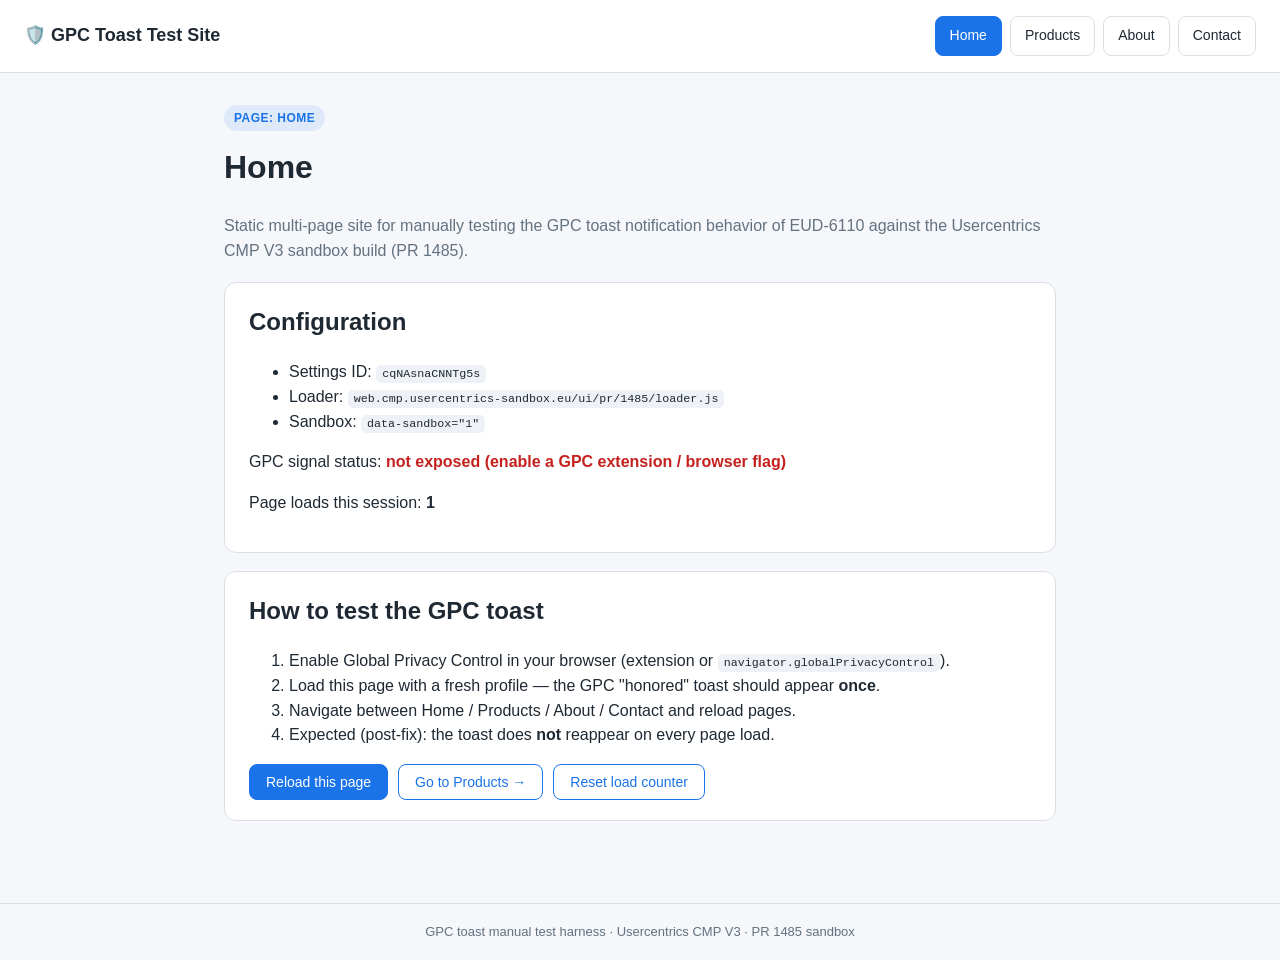
==== index.html @ b7dc3c93 "feat: GPC toast multi-page test site (EUD-6110, PR 1485 sandbox) Co-Authored-By: Claude Opus 4.8 <no" ====
<!DOCTYPE html>
<html lang="en">
  <head>
    <meta charset="utf-8" />
    <meta name="viewport" content="width=device-width, initial-scale=1" />
    <title>GPC Toast Test · Home</title>
    <link rel="stylesheet" href="styles.css" />

    <!-- Usercentrics CMP (V3) — PR 1485 sandbox loader -->
    <script
      id="usercentrics-cmp"
      src="https://web.cmp.usercentrics-sandbox.eu/ui/pr/1485/loader.js"
      data-settings-id="cqNAsnaCNNTg5s"
      data-sandbox="1"
    ></script>
  </head>
  <body>
    <header class="site-header">
      <div class="brand">🛡️ GPC Toast Test Site</div>
      <nav class="site-nav">
        <a href="index.html" class="active">Home</a>
        <a href="products.html">Products</a>
        <a href="about.html">About</a>
        <a href="contact.html">Contact</a>
      </nav>
    </header>

    <main>
      <span class="page-tag">Page: Home</span>
      <h1>Home</h1>
      <p class="muted">
        Static multi-page site for manually testing the GPC toast notification behavior of
        EUD-6110 against the Usercentrics CMP V3 sandbox build (PR&nbsp;1485).
      </p>

      <div class="card">
        <h2>Configuration</h2>
        <ul>
          <li>Settings ID: <code>cqNAsnaCNNTg5s</code></li>
          <li>Loader: <code>web.cmp.usercentrics-sandbox.eu/ui/pr/1485/loader.js</code></li>
          <li>Sandbox: <code>data-sandbox="1"</code></li>
        </ul>
        <p>
          GPC signal status:
          <span id="gpc-status" class="gpc-status">checking…</span>
        </p>
        <p>
          Page loads this session: <strong id="load-count">1</strong>
        </p>
      </div>

      <div class="card">
        <h2>How to test the GPC toast</h2>
        <ol>
          <li>Enable Global Privacy Control in your browser (extension or <code>navigator.globalPrivacyControl</code>).</li>
          <li>Load this page with a fresh profile — the GPC "honored" toast should appear <strong>once</strong>.</li>
          <li>Navigate between Home / Products / About / Contact and reload pages.</li>
          <li>Expected (post-fix): the toast does <strong>not</strong> reappear on every page load.</li>
        </ol>
        <div class="btn-row">
          <button class="action" onclick="location.reload()">Reload this page</button>
          <button class="action secondary" onclick="location.href='products.html'">Go to Products →</button>
          <button class="action secondary" onclick="sessionStorage.removeItem('gpcPageLoads'); location.reload()">Reset load counter</button>
        </div>
      </div>
    </main>

    <footer class="site-footer">
      GPC toast manual test harness · Usercentrics CMP V3 · PR 1485 sandbox
    </footer>

    <script src="test-helpers.js"></script>
  </body>
</html>
---- styles.css ----
:root {
  --uc-accent: #1a73e8;
  --uc-bg: #f5f7fa;
  --uc-text: #1f2933;
  --uc-muted: #647280;
  --uc-border: #d9e0e7;
}

* {
  box-sizing: border-box;
}

body {
  margin: 0;
  font-family: -apple-system, BlinkMacSystemFont, "Segoe UI", Roboto, Helvetica, Arial, sans-serif;
  color: var(--uc-text);
  background: var(--uc-bg);
  line-height: 1.55;
}

header.site-header {
  background: #fff;
  border-bottom: 1px solid var(--uc-border);
  padding: 16px 24px;
  display: flex;
  align-items: center;
  justify-content: space-between;
  flex-wrap: wrap;
  gap: 12px;
}

header.site-header .brand {
  font-weight: 700;
  font-size: 18px;
}

nav.site-nav {
  display: flex;
  gap: 8px;
  flex-wrap: wrap;
}

nav.site-nav a {
  text-decoration: none;
  color: var(--uc-text);
  padding: 8px 14px;
  border-radius: 8px;
  border: 1px solid var(--uc-border);
  background: #fff;
  font-size: 14px;
}

nav.site-nav a.active {
  background: var(--uc-accent);
  color: #fff;
  border-color: var(--uc-accent);
}

main {
  max-width: 880px;
  margin: 0 auto;
  padding: 32px 24px 64px;
}

h1 {
  margin-top: 0;
}

.page-tag {
  display: inline-block;
  font-size: 12px;
  font-weight: 600;
  text-transform: uppercase;
  letter-spacing: 0.04em;
  color: var(--uc-accent);
  background: rgba(26, 115, 232, 0.1);
  padding: 4px 10px;
  border-radius: 999px;
  margin-bottom: 12px;
}

.card {
  background: #fff;
  border: 1px solid var(--uc-border);
  border-radius: 12px;
  padding: 20px 24px;
  margin: 18px 0;
}

.card h2 {
  margin-top: 0;
}

.muted {
  color: var(--uc-muted);
}

code {
  background: #eef1f5;
  padding: 2px 6px;
  border-radius: 5px;
  font-size: 0.9em;
}

.btn-row {
  display: flex;
  gap: 10px;
  flex-wrap: wrap;
  margin-top: 12px;
}

button.action {
  cursor: pointer;
  border: 1px solid var(--uc-accent);
  background: var(--uc-accent);
  color: #fff;
  padding: 9px 16px;
  border-radius: 8px;
  font-size: 14px;
}

button.action.secondary {
  background: #fff;
  color: var(--uc-accent);
}

footer.site-footer {
  border-top: 1px solid var(--uc-border);
  padding: 18px 24px;
  text-align: center;
  color: var(--uc-muted);
  font-size: 13px;
}

.gpc-status {
  font-weight: 600;
}

.gpc-on {
  color: #137333;
}

.gpc-off {
  color: #c5221f;
}
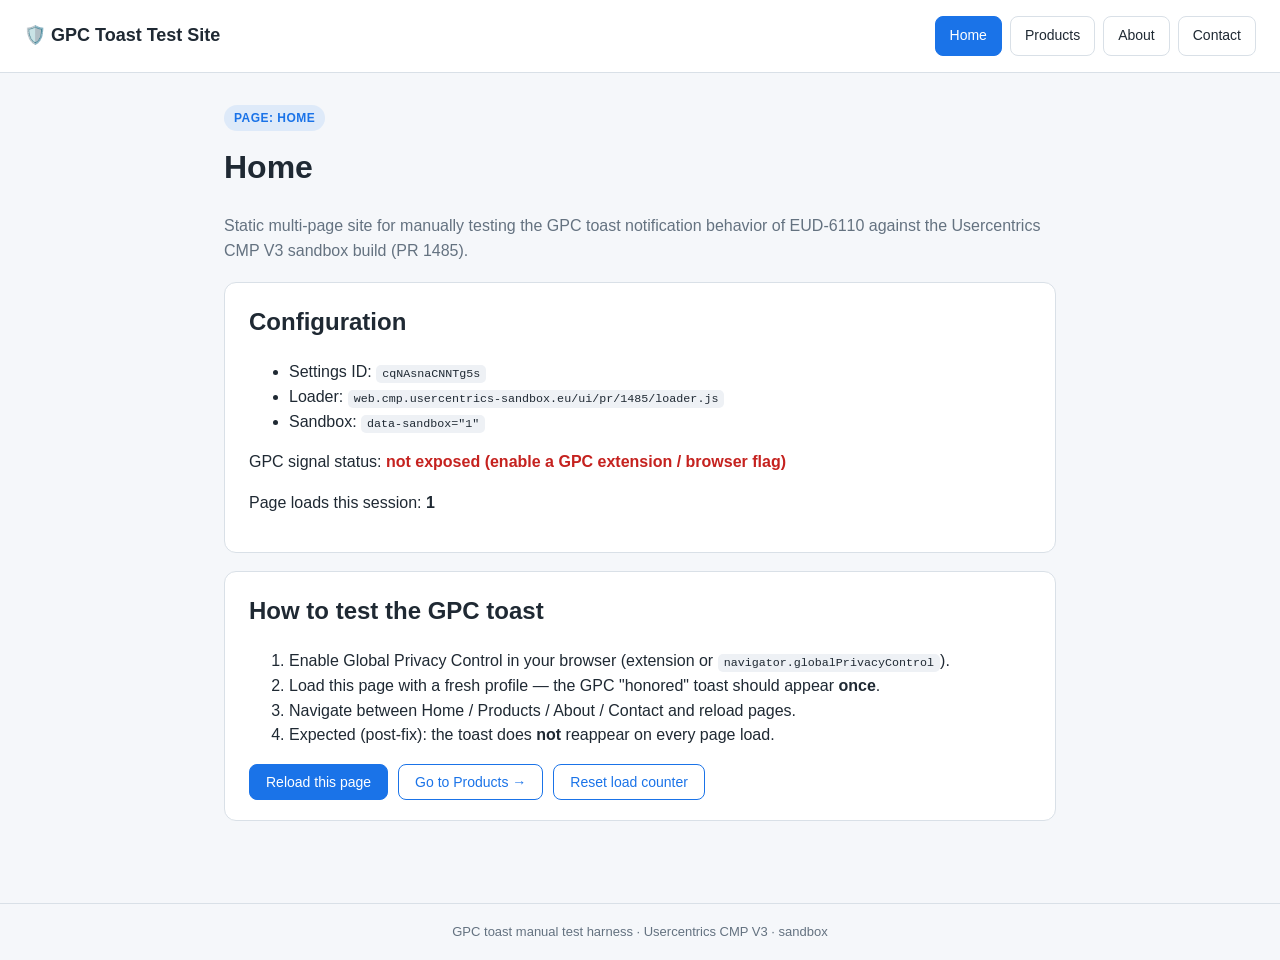
==== commit e02993dc: "chore: switch CMP loader to general sandbox build Co-Authored-By: Claude Opus 4.8 <noreply@anthropic" ====
--- a/index.html
+++ b/index.html
@@ -6,10 +6,24 @@
     <title>GPC Toast Test · Home</title>
     <link rel="stylesheet" href="styles.css" />
 
-    <!-- Usercentrics CMP (V3) — PR 1485 sandbox loader -->
+    <!-- Optional GPC simulation for testing: add ?gpc=1 to the URL (persists for the session; ?gpc=0 clears it). -->
+    <script>
+      (function () {
+        try {
+          var p = new URLSearchParams(location.search);
+          if (p.get('gpc') === '1') sessionStorage.setItem('simulateGpc', '1');
+          if (p.get('gpc') === '0') sessionStorage.removeItem('simulateGpc');
+          if (sessionStorage.getItem('simulateGpc') === '1') {
+            Object.defineProperty(navigator, 'globalPrivacyControl', { value: true, configurable: true });
+          }
+        } catch (e) {}
+      })();
+    </script>
+
+    <!-- Usercentrics CMP (V3) — sandbox loader -->
     <script
       id="usercentrics-cmp"
-      src="https://web.cmp.usercentrics-sandbox.eu/ui/pr/1485/loader.js"
+      src="https://web.cmp.usercentrics-sandbox.eu/ui/loader.js"
       data-settings-id="cqNAsnaCNNTg5s"
       data-sandbox="1"
     ></script>
@@ -66,7 +80,7 @@
     </main>
 
     <footer class="site-footer">
-      GPC toast manual test harness · Usercentrics CMP V3 · PR 1485 sandbox
+      GPC toast manual test harness · Usercentrics CMP V3 · sandbox
     </footer>
 
     <script src="test-helpers.js"></script>
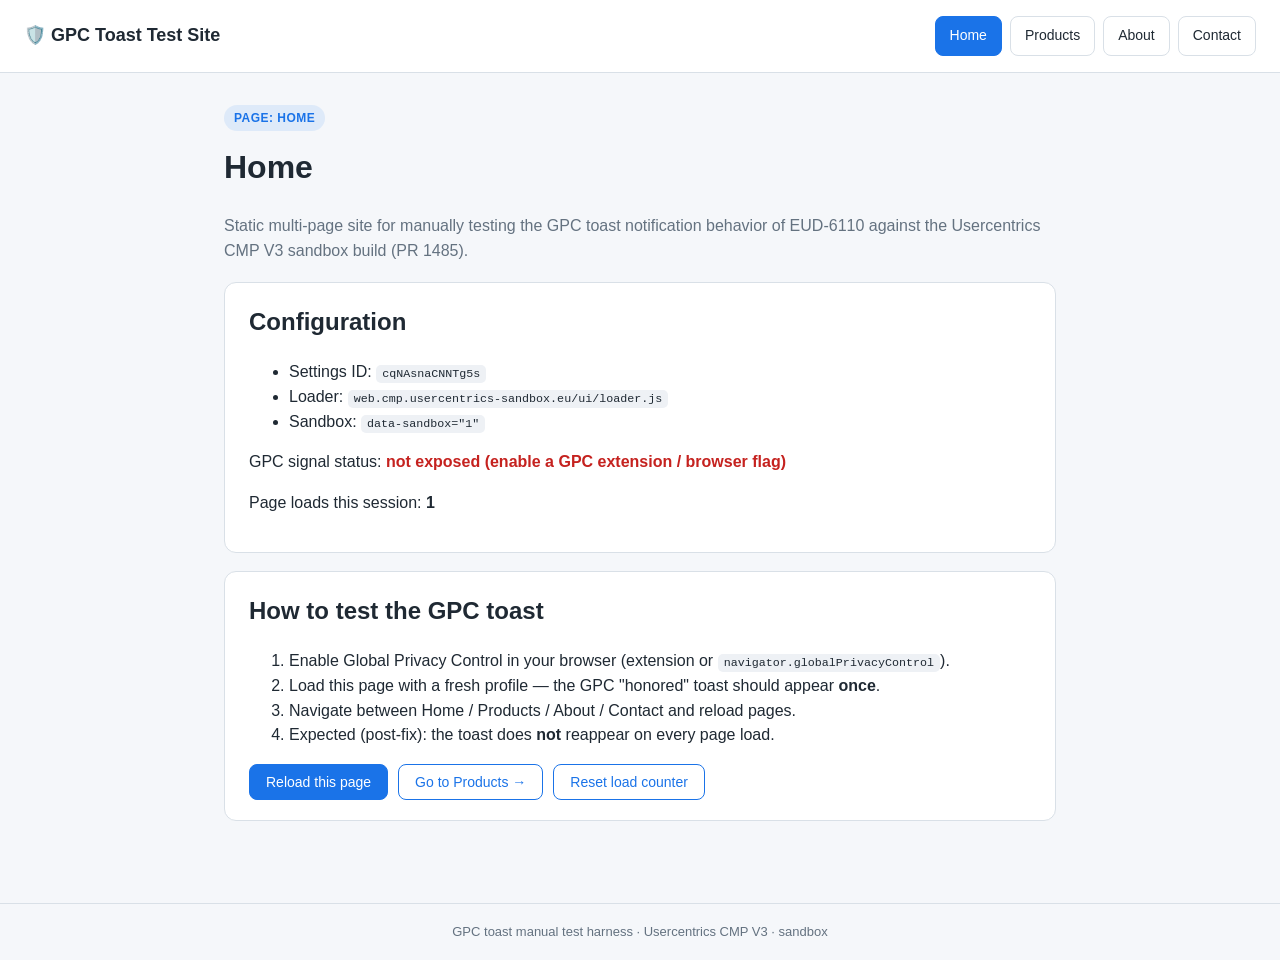
==== commit c7d31585: "chore: update loader path shown in Home config card Co-Authored-By: Claude Opus 4.8 <noreply@anthrop" ====
--- a/index.html
+++ b/index.html
@@ -51,7 +51,7 @@
         <h2>Configuration</h2>
         <ul>
           <li>Settings ID: <code>cqNAsnaCNNTg5s</code></li>
-          <li>Loader: <code>web.cmp.usercentrics-sandbox.eu/ui/pr/1485/loader.js</code></li>
+          <li>Loader: <code>web.cmp.usercentrics-sandbox.eu/ui/loader.js</code></li>
           <li>Sandbox: <code>data-sandbox="1"</code></li>
         </ul>
         <p>
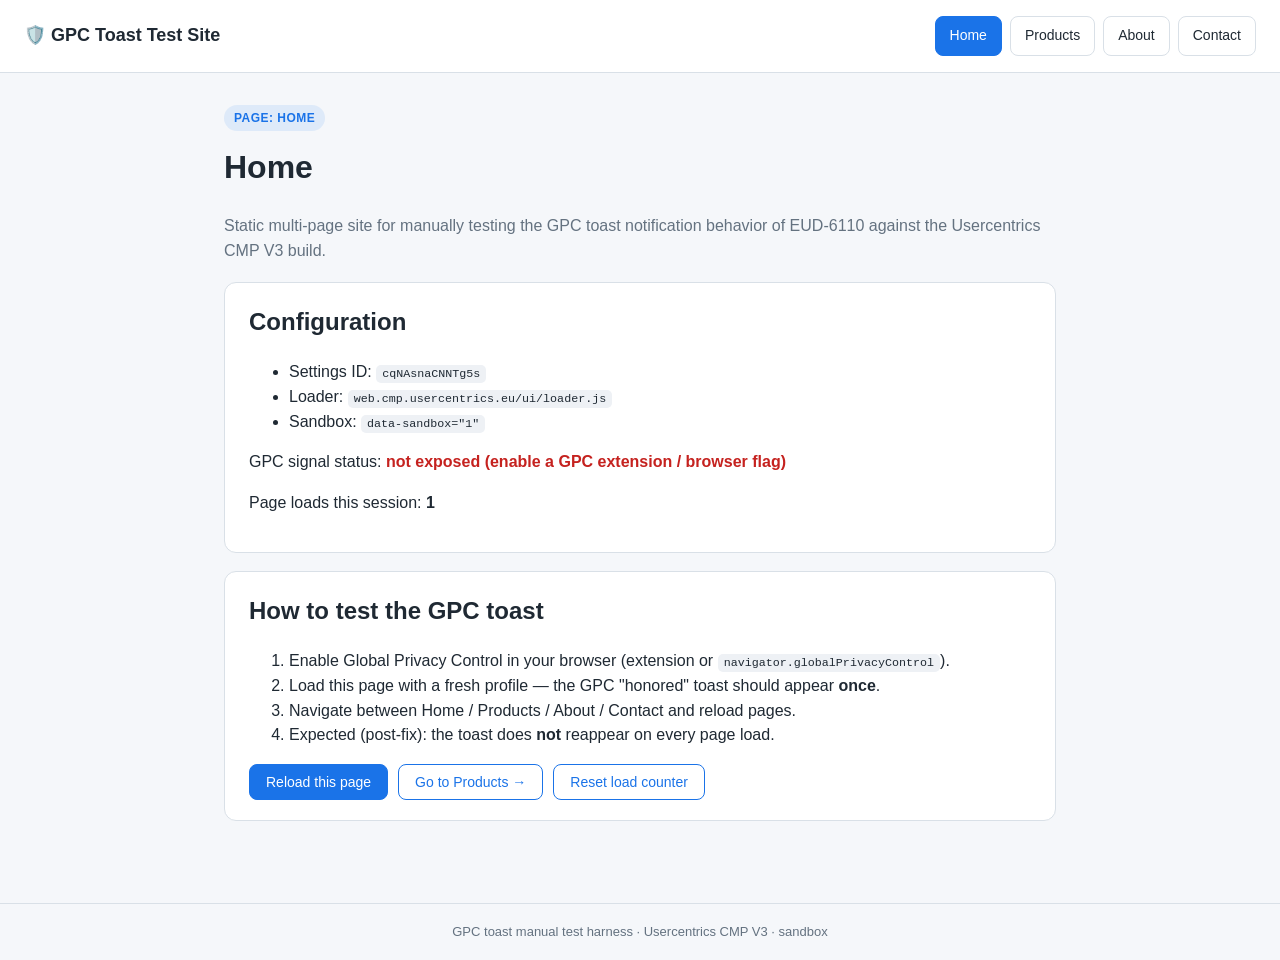
==== commit 39f6ff31: "chore: switch CMP loader to production domain Co-Authored-By: Claude Opus 4.8 <noreply@anthropic.com" ====
--- a/index.html
+++ b/index.html
@@ -23,7 +23,7 @@
     <!-- Usercentrics CMP (V3) — sandbox loader -->
     <script
       id="usercentrics-cmp"
-      src="https://web.cmp.usercentrics-sandbox.eu/ui/loader.js"
+      src="https://web.cmp.usercentrics.eu/ui/loader.js"
       data-settings-id="cqNAsnaCNNTg5s"
       data-sandbox="1"
     ></script>
@@ -44,14 +44,14 @@
       <h1>Home</h1>
       <p class="muted">
         Static multi-page site for manually testing the GPC toast notification behavior of
-        EUD-6110 against the Usercentrics CMP V3 sandbox build (PR&nbsp;1485).
+        EUD-6110 against the Usercentrics CMP V3 build.
       </p>
 
       <div class="card">
         <h2>Configuration</h2>
         <ul>
           <li>Settings ID: <code>cqNAsnaCNNTg5s</code></li>
-          <li>Loader: <code>web.cmp.usercentrics-sandbox.eu/ui/loader.js</code></li>
+          <li>Loader: <code>web.cmp.usercentrics.eu/ui/loader.js</code></li>
           <li>Sandbox: <code>data-sandbox="1"</code></li>
         </ul>
         <p>
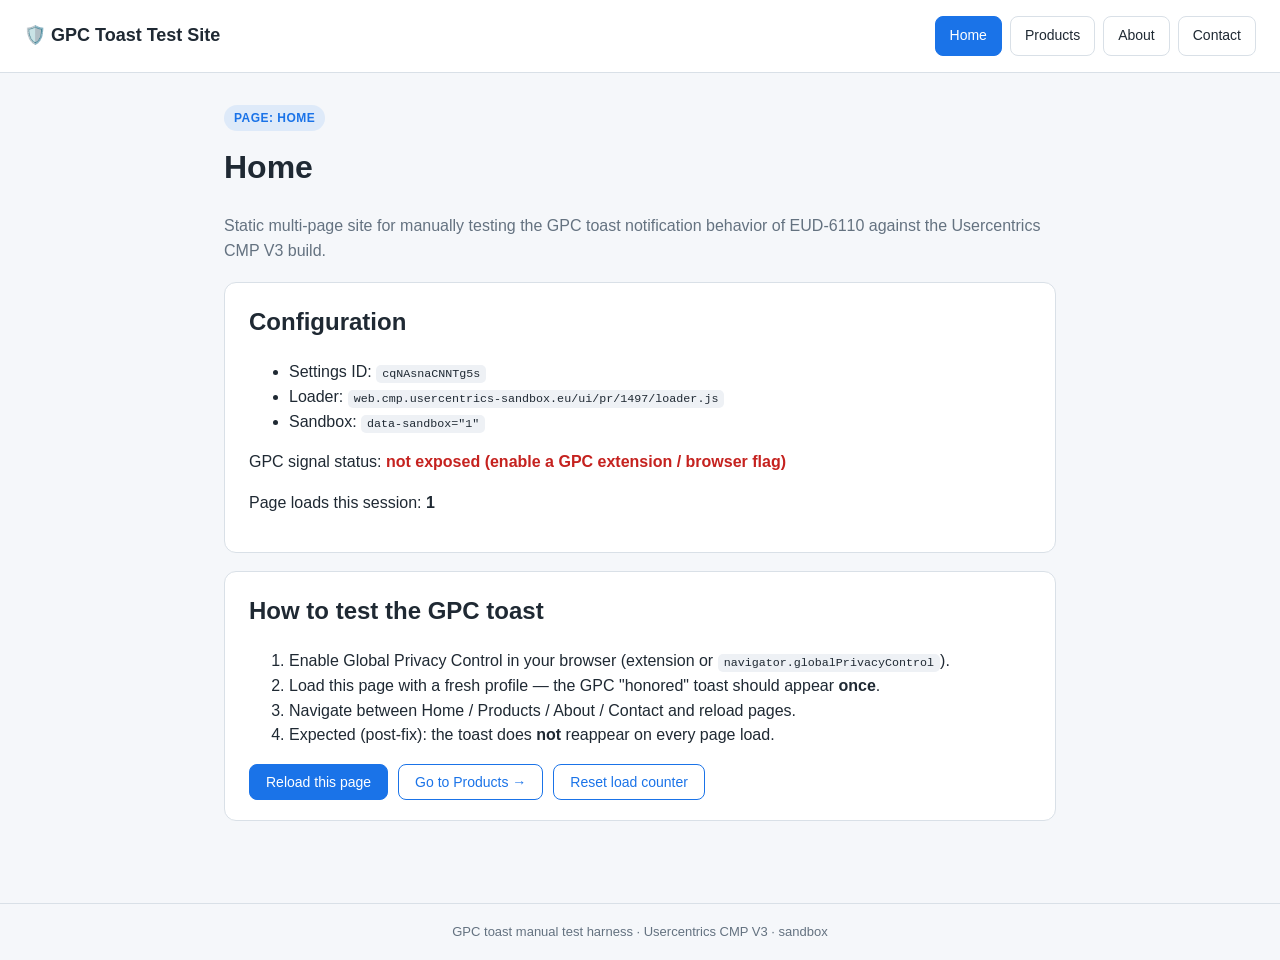
==== commit c4fa44d0: "chore: switch CMP loader to PR 1497 sandbox build Co-Authored-By: Claude Opus 4.8 <noreply@anthropic" ====
--- a/index.html
+++ b/index.html
@@ -23,7 +23,7 @@
     <!-- Usercentrics CMP (V3) — sandbox loader -->
     <script
       id="usercentrics-cmp"
-      src="https://web.cmp.usercentrics.eu/ui/loader.js"
+      src="https://web.cmp.usercentrics-sandbox.eu/ui/pr/1497/loader.js"
       data-settings-id="cqNAsnaCNNTg5s"
       data-sandbox="1"
     ></script>
@@ -51,7 +51,7 @@
         <h2>Configuration</h2>
         <ul>
           <li>Settings ID: <code>cqNAsnaCNNTg5s</code></li>
-          <li>Loader: <code>web.cmp.usercentrics.eu/ui/loader.js</code></li>
+          <li>Loader: <code>web.cmp.usercentrics-sandbox.eu/ui/pr/1497/loader.js</code></li>
           <li>Sandbox: <code>data-sandbox="1"</code></li>
         </ul>
         <p>
